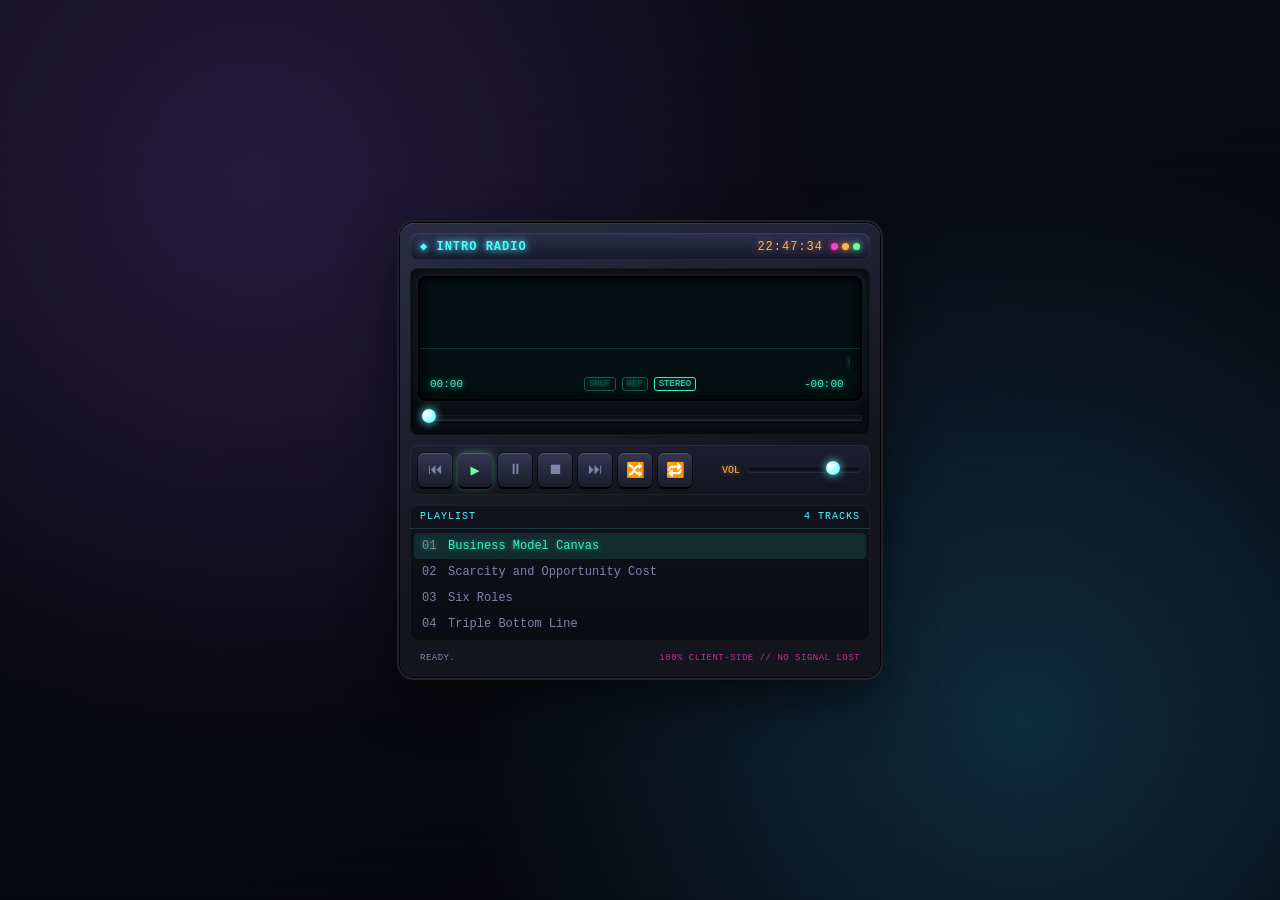
==== index.html @ dfae227b "initial commit" ====
<!DOCTYPE html>
<html lang="en">
<head>
<meta charset="UTF-8" />
<meta name="viewport" content="width=device-width, initial-scale=1, viewport-fit=cover" />
<title>INTRO :: RETRO RADIO</title>
<meta name="theme-color" content="#0b0b17" />
<meta name="description" content="A retro-futuristic, Winamp-inspired radio player" />
<link rel="manifest" href="manifest.json" />
<link rel="icon" href="icons/icon.svg" type="image/svg+xml" />
<link rel="apple-touch-icon" href="icons/icon.svg" />
<link rel="stylesheet" href="css/style.css" />
</head>
<body>

<div class="crt-overlay" aria-hidden="true"></div>

<main class="player" role="application" aria-label="Retro radio player">

  <!-- Title bar -->
  <header class="titlebar">
    <span class="titlebar__logo">◆ INTRO RADIO</span>
    <span class="titlebar__clock" id="clock">00:00:00</span>
    <span class="titlebar__dots" aria-hidden="true"><i></i><i></i><i></i></span>
  </header>

  <!-- Main display -->
  <section class="display" aria-label="Now playing display">
    <div class="display__screen">
      <canvas id="visualizer" class="visualizer" width="480" height="70"></canvas>

      <div class="lcd">
        <div class="lcd__marquee">
          <span id="trackTitle">— NO SIGNAL —</span>
        </div>
        <div class="lcd__row">
          <span class="lcd__time" id="timeElapsed">00:00</span>
          <span class="lcd__mode">
            <span id="modeShuffle" class="lcd__tag">SHUF</span>
            <span id="modeRepeat" class="lcd__tag">REP</span>
            <span class="lcd__tag lcd__tag--stereo">STEREO</span>
          </span>
          <span class="lcd__time" id="timeRemaining">-00:00</span>
        </div>
      </div>
    </div>

    <!-- Seek bar -->
    <div class="seek">
      <input type="range" id="seek" min="0" max="1000" value="0" step="1" aria-label="Seek" />
    </div>
  </section>

  <!-- Transport controls -->
  <section class="transport" aria-label="Playback controls">
    <button id="btnPrev" class="btn btn--nav" title="Previous" aria-label="Previous track">⏮</button>
    <button id="btnPlay" class="btn btn--play" title="Play" aria-label="Play">▶</button>
    <button id="btnPause" class="btn btn--nav" title="Pause" aria-label="Pause">⏸</button>
    <button id="btnStop" class="btn btn--nav" title="Stop" aria-label="Stop">⏹</button>
    <button id="btnNext" class="btn btn--nav" title="Next" aria-label="Next track">⏭</button>

    <button id="btnShuffle" class="btn btn--toggle" title="Shuffle" aria-label="Toggle shuffle">🔀</button>
    <button id="btnRepeat" class="btn btn--toggle" title="Repeat" aria-label="Toggle repeat">🔁</button>

    <div class="volume">
      <span class="volume__icon" aria-hidden="true">VOL</span>
      <input type="range" id="volume" min="0" max="100" value="80" aria-label="Volume" />
    </div>
  </section>

  <!-- Playlist -->
  <section class="playlist" aria-label="Playlist">
    <div class="playlist__header">
      <span>PLAYLIST</span>
      <span id="trackCount">0 TRACKS</span>
    </div>
    <ul id="playlistItems" class="playlist__list"></ul>
  </section>

  <footer class="statusbar">
    <span id="statusText">READY.</span>
    <span class="statusbar__brand">100% CLIENT&#8209;SIDE // NO SIGNAL LOST</span>
  </footer>
</main>

<audio id="audio" preload="metadata"></audio>

<script src="js/app.js"></script>
</body>
</html>
---- css/style.css ----
/* ==========================================================================
   INTRO RADIO — retro-futuristic Winamp-inspired skin
   ========================================================================== */

:root {
  --bezel-dark: #14141f;
  --bezel-mid: #1f2030;
  --bezel-light: #2a2c42;
  --neon-cyan: #4dfcff;
  --neon-pink: #ff3ec8;
  --neon-green: #6dff9e;
  --neon-amber: #ffb347;
  --lcd-bg: #041012;
  --lcd-fg: #37f2c4;
  --lcd-fg-dim: #0f5c4d;
  --text-muted: #7d84a8;
  --font-display: "Courier New", ui-monospace, Menlo, monospace;
  --font-ui: "Segoe UI", Verdana, sans-serif;
}

* { box-sizing: border-box; }

html, body {
  height: 100%;
}

body {
  margin: 0;
  min-height: 100%;
  display: flex;
  align-items: center;
  justify-content: center;
  padding: 24px;
  background:
    radial-gradient(circle at 20% 20%, #241a3d 0%, transparent 45%),
    radial-gradient(circle at 80% 80%, #0d2b3d 0%, transparent 45%),
    linear-gradient(160deg, #0b0b17 0%, #05050a 100%);
  font-family: var(--font-ui);
  color: var(--text-muted);
  overflow-x: hidden;
}

/* subtle scanline overlay across the whole viewport */
.crt-overlay {
  position: fixed;
  inset: 0;
  pointer-events: none;
  z-index: 999;
  background: repeating-linear-gradient(
    to bottom,
    rgba(255, 255, 255, 0.025) 0px,
    rgba(255, 255, 255, 0.025) 1px,
    transparent 2px,
    transparent 3px
  );
  mix-blend-mode: overlay;
}

/* ---------------------------------- player shell ---------------------- */

.player {
  width: min(480px, 100%);
  border-radius: 14px;
  padding: 10px;
  background: linear-gradient(160deg, var(--bezel-light), var(--bezel-dark) 60%);
  box-shadow:
    0 0 0 1px #000,
    0 0 0 3px var(--bezel-mid),
    0 20px 50px rgba(0, 0, 0, 0.6),
    inset 0 1px 0 rgba(255, 255, 255, 0.08);
  position: relative;
}

.titlebar {
  display: flex;
  align-items: center;
  gap: 8px;
  padding: 6px 10px;
  margin-bottom: 8px;
  border-radius: 8px;
  background: linear-gradient(180deg, #2c2f4a, #16172a);
  box-shadow: inset 0 0 0 1px rgba(255, 255, 255, 0.06);
  font-family: var(--font-display);
  font-size: 12px;
  letter-spacing: 1px;
}

.titlebar__logo {
  color: var(--neon-cyan);
  text-shadow: 0 0 6px var(--neon-cyan), 0 0 14px rgba(77, 252, 255, 0.5);
  font-weight: bold;
  flex: 1;
}

.titlebar__clock {
  color: var(--neon-amber);
  text-shadow: 0 0 6px rgba(255, 179, 71, 0.6);
}

.titlebar__dots {
  display: flex;
  gap: 4px;
}
.titlebar__dots i {
  width: 7px;
  height: 7px;
  border-radius: 50%;
  display: inline-block;
  background: var(--neon-pink);
  box-shadow: 0 0 6px var(--neon-pink);
}
.titlebar__dots i:nth-child(2) { background: var(--neon-amber); box-shadow: 0 0 6px var(--neon-amber); }
.titlebar__dots i:nth-child(3) { background: var(--neon-green); box-shadow: 0 0 6px var(--neon-green); }

/* ---------------------------------- display ---------------------------- */

.display {
  padding: 10px;
  border-radius: 8px;
  background: linear-gradient(180deg, #10111c, #090a12);
  box-shadow: inset 0 0 0 1px rgba(255, 255, 255, 0.05), inset 0 2px 8px rgba(0, 0, 0, 0.6);
}

.display__screen {
  position: relative;
  border-radius: 6px;
  background: var(--lcd-bg);
  box-shadow:
    inset 0 0 12px rgba(0, 0, 0, 0.9),
    0 0 0 2px #000,
    0 0 14px rgba(55, 242, 196, 0.15);
  overflow: hidden;
}

.visualizer {
  display: block;
  width: 100%;
  height: 70px;
  opacity: 0.9;
}

.lcd {
  font-family: var(--font-display);
  color: var(--lcd-fg);
  padding: 6px 10px 8px;
  text-shadow: 0 0 6px rgba(55, 242, 196, 0.7);
  border-top: 1px solid rgba(55, 242, 196, 0.15);
}

.lcd__marquee {
  overflow: hidden;
  white-space: nowrap;
  font-size: 14px;
  font-weight: bold;
  letter-spacing: 1px;
  margin-bottom: 6px;
}
.lcd__marquee span {
  display: inline-block;
  padding-left: 100%;
  animation: marquee 12s linear infinite;
}
@keyframes marquee {
  from { transform: translateX(0); }
  to { transform: translateX(-100%); }
}

.lcd__row {
  display: flex;
  align-items: center;
  justify-content: space-between;
  font-size: 11px;
}

.lcd__time {
  min-width: 46px;
  color: var(--lcd-fg);
}

.lcd__mode {
  display: flex;
  gap: 6px;
}

.lcd__tag {
  padding: 1px 4px;
  border: 1px solid var(--lcd-fg-dim);
  border-radius: 3px;
  color: var(--lcd-fg-dim);
  font-size: 9px;
}
.lcd__tag.active {
  color: var(--lcd-fg);
  border-color: var(--lcd-fg);
  box-shadow: 0 0 6px rgba(55, 242, 196, 0.6);
}
.lcd__tag--stereo {
  color: var(--lcd-fg);
  border-color: var(--lcd-fg);
}

/* ---------------------------------- seek -------------------------------- */

.seek {
  margin-top: 8px;
}

input[type="range"] {
  -webkit-appearance: none;
  appearance: none;
  width: 100%;
  height: 6px;
  border-radius: 4px;
  background: linear-gradient(180deg, #05060a, #1a1c2b);
  box-shadow: inset 0 0 0 1px rgba(255, 255, 255, 0.06);
  cursor: pointer;
}

input[type="range"]::-webkit-slider-thumb {
  -webkit-appearance: none;
  appearance: none;
  width: 14px;
  height: 14px;
  border-radius: 50%;
  background: radial-gradient(circle at 30% 30%, #fff, var(--neon-cyan));
  box-shadow: 0 0 8px var(--neon-cyan), 0 0 2px #000;
  border: none;
  margin-top: -4px;
}
input[type="range"]::-moz-range-thumb {
  width: 14px;
  height: 14px;
  border-radius: 50%;
  background: radial-gradient(circle at 30% 30%, #fff, var(--neon-cyan));
  box-shadow: 0 0 8px var(--neon-cyan);
  border: none;
}
input[type="range"]::-moz-range-track {
  height: 6px;
  border-radius: 4px;
  background: linear-gradient(180deg, #05060a, #1a1c2b);
}

/* ---------------------------------- transport --------------------------- */

.transport {
  display: flex;
  align-items: center;
  gap: 6px;
  margin-top: 10px;
  padding: 8px;
  border-radius: 8px;
  background: linear-gradient(180deg, #1c1e30, #12131f);
  box-shadow: inset 0 0 0 1px rgba(255, 255, 255, 0.05);
}

.btn {
  font-family: var(--font-display);
  font-size: 15px;
  width: 34px;
  height: 34px;
  border-radius: 6px;
  border: none;
  cursor: pointer;
  color: var(--text-muted);
  background: linear-gradient(180deg, #33364f, #1a1b2b);
  box-shadow:
    0 2px 0 #000,
    inset 0 1px 0 rgba(255, 255, 255, 0.15),
    0 0 0 1px rgba(0, 0, 0, 0.5);
  transition: color 0.15s ease, box-shadow 0.15s ease, transform 0.05s ease;
}
.btn:hover {
  color: var(--neon-cyan);
  box-shadow:
    0 2px 0 #000,
    inset 0 1px 0 rgba(255, 255, 255, 0.15),
    0 0 10px rgba(77, 252, 255, 0.5);
}
.btn:active {
  transform: translateY(2px);
  box-shadow: inset 0 1px 4px rgba(0, 0, 0, 0.6);
}

.btn--play {
  color: var(--neon-green);
  box-shadow:
    0 2px 0 #000,
    inset 0 1px 0 rgba(255, 255, 255, 0.15),
    0 0 10px rgba(109, 255, 158, 0.4);
}

.btn--toggle.active {
  color: var(--neon-pink);
  box-shadow:
    0 2px 0 #000,
    inset 0 1px 0 rgba(255, 255, 255, 0.15),
    0 0 12px rgba(255, 62, 200, 0.7);
}

.volume {
  display: flex;
  align-items: center;
  gap: 6px;
  margin-left: auto;
  flex: 1;
  max-width: 140px;
}
.volume__icon {
  font-family: var(--font-display);
  font-size: 10px;
  color: var(--neon-amber);
  text-shadow: 0 0 4px rgba(255, 179, 71, 0.6);
}

/* ---------------------------------- playlist ---------------------------- */

.playlist {
  margin-top: 10px;
  border-radius: 8px;
  background: linear-gradient(180deg, #10111c, #090a12);
  box-shadow: inset 0 0 0 1px rgba(255, 255, 255, 0.05);
  max-height: 200px;
  display: flex;
  flex-direction: column;
}

.playlist__header {
  display: flex;
  justify-content: space-between;
  padding: 6px 10px;
  font-family: var(--font-display);
  font-size: 10px;
  color: var(--neon-cyan);
  letter-spacing: 1px;
  border-bottom: 1px solid rgba(77, 252, 255, 0.15);
}

.playlist__list {
  list-style: none;
  margin: 0;
  padding: 4px;
  overflow-y: auto;
}

.playlist__item {
  display: flex;
  align-items: center;
  gap: 8px;
  padding: 6px 8px;
  border-radius: 4px;
  font-family: var(--font-display);
  font-size: 12px;
  color: var(--text-muted);
  cursor: pointer;
}
.playlist__item:hover {
  background: rgba(77, 252, 255, 0.08);
  color: #cfe;
}
.playlist__item.active {
  background: rgba(55, 242, 196, 0.12);
  color: var(--lcd-fg);
  text-shadow: 0 0 6px rgba(55, 242, 196, 0.6);
}
.playlist__item .idx {
  color: var(--text-muted);
  min-width: 18px;
}
.playlist__item .name {
  flex: 1;
  white-space: nowrap;
  overflow: hidden;
  text-overflow: ellipsis;
}

/* ---------------------------------- status bar --------------------------- */

.statusbar {
  display: flex;
  justify-content: space-between;
  margin-top: 8px;
  padding: 4px 10px;
  font-family: var(--font-display);
  font-size: 9px;
  color: var(--text-muted);
  letter-spacing: 0.5px;
}
.statusbar__brand {
  color: var(--neon-pink);
  opacity: 0.7;
}

@media (max-width: 420px) {
  .volume { max-width: 100px; }
  .btn { width: 30px; height: 30px; font-size: 13px; }
}
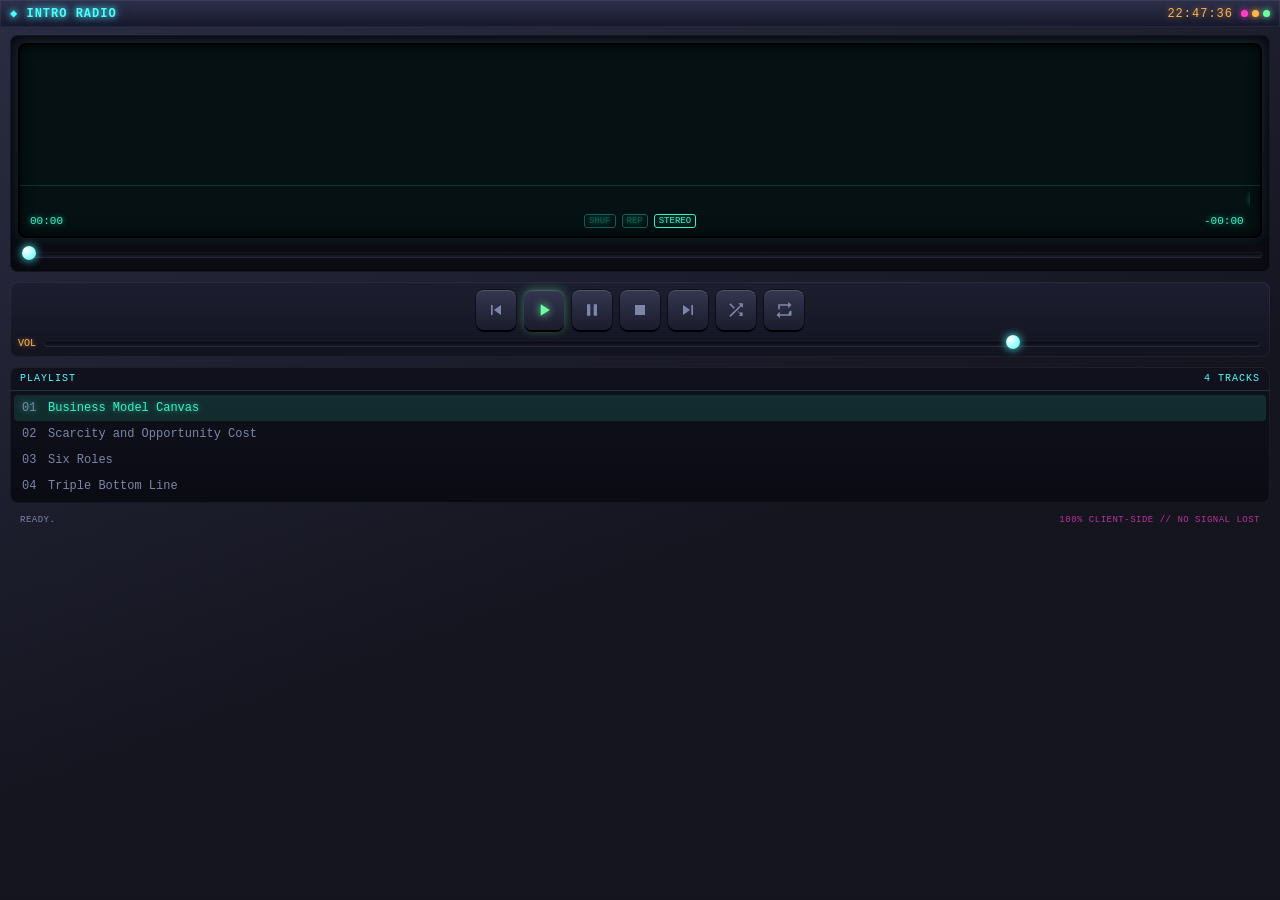
==== commit c0ae51fe: "Update index.html" ====
--- a/index.html
+++ b/index.html
@@ -3,7 +3,7 @@
 <head>
 <meta charset="UTF-8" />
 <meta name="viewport" content="width=device-width, initial-scale=1, viewport-fit=cover" />
-<title>INTRO :: RETRO RADIO</title>
+<title>INTRO RADIO</title>
 <meta name="theme-color" content="#0b0b17" />
 <meta name="description" content="A retro-futuristic, Winamp-inspired radio player" />
 <link rel="manifest" href="manifest.json" />
@@ -53,18 +53,34 @@
 
   <!-- Transport controls -->
   <section class="transport" aria-label="Playback controls">
-    <button id="btnPrev" class="btn btn--nav" title="Previous" aria-label="Previous track">⏮</button>
-    <button id="btnPlay" class="btn btn--play" title="Play" aria-label="Play">▶</button>
-    <button id="btnPause" class="btn btn--nav" title="Pause" aria-label="Pause">⏸</button>
-    <button id="btnStop" class="btn btn--nav" title="Stop" aria-label="Stop">⏹</button>
-    <button id="btnNext" class="btn btn--nav" title="Next" aria-label="Next track">⏭</button>
-
-    <button id="btnShuffle" class="btn btn--toggle" title="Shuffle" aria-label="Toggle shuffle">🔀</button>
-    <button id="btnRepeat" class="btn btn--toggle" title="Repeat" aria-label="Toggle repeat">🔁</button>
-
-    <div class="volume">
-      <span class="volume__icon" aria-hidden="true">VOL</span>
-      <input type="range" id="volume" min="0" max="100" value="80" aria-label="Volume" />
+    <div class="transport__buttons">
+      <button id="btnPrev" class="btn btn--nav" title="Previous" aria-label="Previous track">
+        <svg viewBox="0 0 24 24" aria-hidden="true"><path fill="currentColor" d="M6 6h2v12H6zm3.5 6l8.5 6V6z"/></svg>
+      </button>
+      <button id="btnPlay" class="btn btn--play" title="Play" aria-label="Play">
+        <svg viewBox="0 0 24 24" aria-hidden="true"><path fill="currentColor" d="M8 5v14l11-7z"/></svg>
+      </button>
+      <button id="btnPause" class="btn btn--nav" title="Pause" aria-label="Pause">
+        <svg viewBox="0 0 24 24" aria-hidden="true"><path fill="currentColor" d="M6 19h4V5H6v14zm8-14v14h4V5h-4z"/></svg>
+      </button>
+      <button id="btnStop" class="btn btn--nav" title="Stop" aria-label="Stop">
+        <svg viewBox="0 0 24 24" aria-hidden="true"><path fill="currentColor" d="M6 6h12v12H6z"/></svg>
+      </button>
+      <button id="btnNext" class="btn btn--nav" title="Next" aria-label="Next track">
+        <svg viewBox="0 0 24 24" aria-hidden="true"><path fill="currentColor" d="M6 18l8.5-6L6 6v12zM16 6v12h2V6h-2z"/></svg>
+      </button>
+      <button id="btnShuffle" class="btn btn--toggle" title="Shuffle" aria-label="Toggle shuffle">
+        <svg viewBox="0 0 24 24" aria-hidden="true"><path fill="currentColor" d="M10.59 9.17L5.41 4 4 5.41l5.17 5.17zm4.58-4.92l1.95 1.95L4 18.99 5.41 20.4 18.31 7.5l1.95 1.95V4h-5.09zm.32 8.5l-1.41 1.41 3.13 3.13-1.95 1.95H20V15h-5.09z"/></svg>
+      </button>
+      <button id="btnRepeat" class="btn btn--toggle" title="Repeat" aria-label="Toggle repeat">
+        <svg viewBox="0 0 24 24" aria-hidden="true"><path fill="currentColor" d="M7 7h10v3l4-4-4-4v3H5v6h2zm10 10H7v-3l-4 4 4 4v-3h14v-6h-2z"/></svg>
+      </button>
+    </div>
+    <div class="transport__modes">
+      <div class="volume">
+        <span class="volume__icon" aria-hidden="true">VOL</span>
+        <input type="range" id="volume" min="0" max="100" value="80" aria-label="Volume" />
+      </div>
     </div>
   </section>
 
--- a/css/style.css
+++ b/css/style.css
@@ -26,11 +26,11 @@
 
 body {
   margin: 0;
-  min-height: 100%;
-  display: flex;
-  align-items: center;
+  min-height: 100dvh;
+  display: flex;
+  align-items: stretch;
   justify-content: center;
-  padding: 24px;
+  padding: 0;
   background:
     radial-gradient(circle at 20% 20%, #241a3d 0%, transparent 45%),
     radial-gradient(circle at 80% 80%, #0d2b3d 0%, transparent 45%),
@@ -59,15 +59,9 @@
 /* ---------------------------------- player shell ---------------------- */
 
 .player {
-  width: min(480px, 100%);
-  border-radius: 14px;
+  width: 100%;
   padding: 10px;
   background: linear-gradient(160deg, var(--bezel-light), var(--bezel-dark) 60%);
-  box-shadow:
-    0 0 0 1px #000,
-    0 0 0 3px var(--bezel-mid),
-    0 20px 50px rgba(0, 0, 0, 0.6),
-    inset 0 1px 0 rgba(255, 255, 255, 0.08);
   position: relative;
 }
 
@@ -75,9 +69,8 @@
   display: flex;
   align-items: center;
   gap: 8px;
-  padding: 6px 10px;
-  margin-bottom: 8px;
-  border-radius: 8px;
+  padding: calc(6px + env(safe-area-inset-top)) 10px 6px;
+  margin: -10px -10px 8px;
   background: linear-gradient(180deg, #2c2f4a, #16172a);
   box-shadow: inset 0 0 0 1px rgba(255, 255, 255, 0.06);
   font-family: var(--font-display);
@@ -135,7 +128,7 @@
 .visualizer {
   display: block;
   width: 100%;
-  height: 70px;
+  height: 140px;
   opacity: 0.9;
 }
 
@@ -245,8 +238,8 @@
 
 .transport {
   display: flex;
-  align-items: center;
-  gap: 6px;
+  flex-direction: column;
+  gap: 8px;
   margin-top: 10px;
   padding: 8px;
   border-radius: 8px;
@@ -254,12 +247,28 @@
   box-shadow: inset 0 0 0 1px rgba(255, 255, 255, 0.05);
 }
 
+.transport__buttons {
+  display: flex;
+  align-items: center;
+  justify-content: center;
+  flex-wrap: wrap;
+  gap: 8px;
+}
+
+.transport__modes {
+  display: flex;
+  align-items: center;
+  gap: 8px;
+}
+
 .btn {
-  font-family: var(--font-display);
-  font-size: 15px;
-  width: 34px;
-  height: 34px;
-  border-radius: 6px;
+  display: flex;
+  align-items: center;
+  justify-content: center;
+  width: 40px;
+  height: 40px;
+  flex-shrink: 0;
+  border-radius: 8px;
   border: none;
   cursor: pointer;
   color: var(--text-muted);
@@ -270,6 +279,17 @@
     0 0 0 1px rgba(0, 0, 0, 0.5);
   transition: color 0.15s ease, box-shadow 0.15s ease, transform 0.05s ease;
 }
+.btn svg {
+  width: 20px;
+  height: 20px;
+  filter: drop-shadow(0 0 0 transparent);
+  transition: filter 0.15s ease;
+}
+.btn:hover svg,
+.btn--play svg,
+.btn--toggle.active svg {
+  filter: drop-shadow(0 0 4px currentColor);
+}
 .btn:hover {
   color: var(--neon-cyan);
   box-shadow:
@@ -302,9 +322,8 @@
   display: flex;
   align-items: center;
   gap: 6px;
-  margin-left: auto;
   flex: 1;
-  max-width: 140px;
+  min-width: 0;
 }
 .volume__icon {
   font-family: var(--font-display);
@@ -320,7 +339,7 @@
   border-radius: 8px;
   background: linear-gradient(180deg, #10111c, #090a12);
   box-shadow: inset 0 0 0 1px rgba(255, 255, 255, 0.05);
-  max-height: 200px;
+  max-height: min(200px, 28vh);
   display: flex;
   flex-direction: column;
 }
@@ -380,18 +399,35 @@
   display: flex;
   justify-content: space-between;
   margin-top: 8px;
-  padding: 4px 10px;
+  padding: 4px 10px calc(4px + env(safe-area-inset-bottom));
   font-family: var(--font-display);
   font-size: 9px;
   color: var(--text-muted);
   letter-spacing: 0.5px;
+  gap: 8px;
 }
 .statusbar__brand {
   color: var(--neon-pink);
   opacity: 0.7;
-}
-
-@media (max-width: 420px) {
-  .volume { max-width: 100px; }
-  .btn { width: 30px; height: 30px; font-size: 13px; }
-}
+  white-space: nowrap;
+  overflow: hidden;
+  text-overflow: ellipsis;
+}
+
+/* phones: tighten spacing and prioritize comfortable tap targets */
+@media (max-width: 480px) {
+  .titlebar { font-size: 11px; }
+  .visualizer { height: 110px; }
+  .lcd__marquee { font-size: 13px; }
+  .transport__buttons { gap: 6px; }
+  .btn { width: 44px; height: 44px; }
+  .btn svg { width: 22px; height: 22px; }
+  .volume__icon { display: none; }
+  .statusbar { font-size: 8px; }
+  .statusbar__brand { max-width: 55%; }
+}
+
+@media (max-width: 350px) {
+  .btn { width: 38px; height: 38px; }
+  .btn svg { width: 19px; height: 19px; }
+}
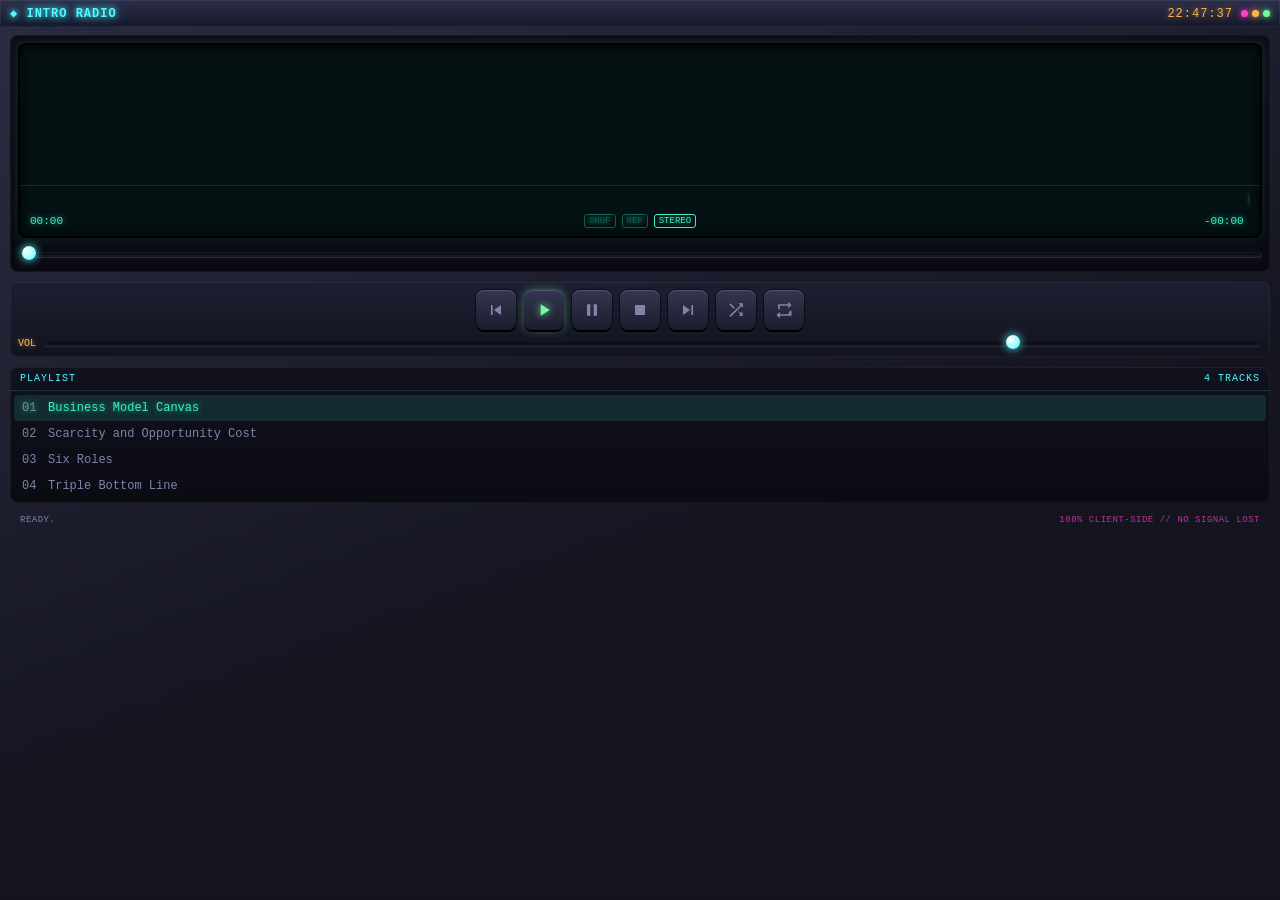
==== commit 5c739ca0: "og image" ====
--- a/index.html
+++ b/index.html
@@ -6,6 +6,15 @@
 <title>INTRO RADIO</title>
 <meta name="theme-color" content="#0b0b17" />
 <meta name="description" content="A retro-futuristic, Winamp-inspired radio player" />
+<meta property="og:type" content="website" />
+<meta property="og:url" content="https://mjmacfadden.github.io/intro-radio/" />
+<meta property="og:title" content="Intro Radio" />
+<meta property="og:description" content="A retro-futuristic, Winamp-inspired radio player" />
+<meta property="og:image" content="https://mjmacfadden.github.io/intro-radio/intro-radio-og-image.png" />
+<meta name="twitter:card" content="summary_large_image" />
+<meta name="twitter:title" content="Intro Radio" />
+<meta name="twitter:description" content="A retro-futuristic, Winamp-inspired radio player" />
+<meta name="twitter:image" content="https://mjmacfadden.github.io/intro-radio/intro-radio-og-image.png" />
 <link rel="manifest" href="manifest.json" />
 <link rel="icon" href="icons/icon.svg" type="image/svg+xml" />
 <link rel="apple-touch-icon" href="icons/icon.svg" />
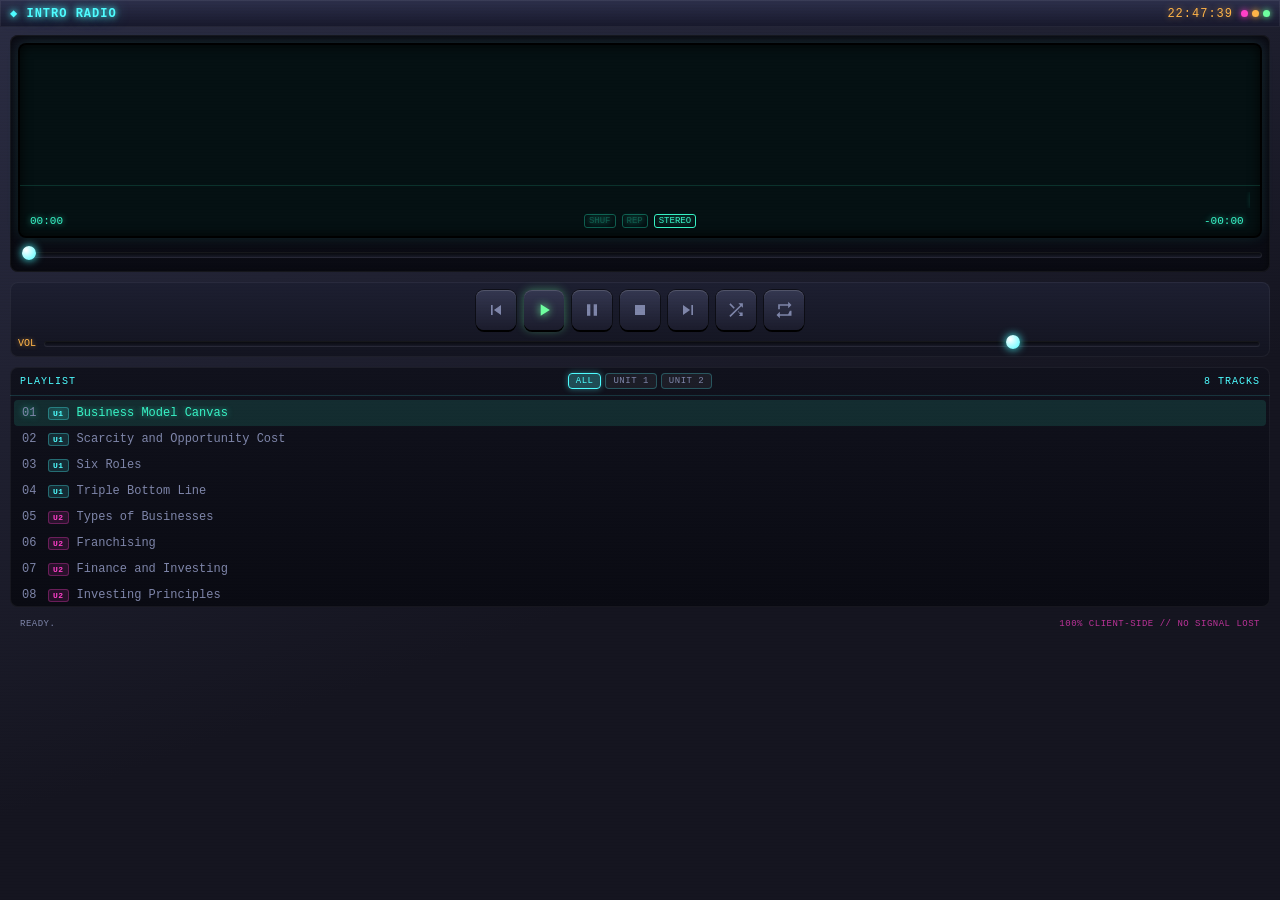
==== commit 8471dd5f: "unit 2" ====
--- a/index.html
+++ b/index.html
@@ -96,7 +96,12 @@
   <!-- Playlist -->
   <section class="playlist" aria-label="Playlist">
     <div class="playlist__header">
-      <span>PLAYLIST</span>
+      <span class="playlist__title">PLAYLIST</span>
+      <div class="playlist__filters" role="tablist" aria-label="Unit filter">
+        <button type="button" class="btn--filter active" data-unit="all" role="tab" aria-selected="true">ALL</button>
+        <button type="button" class="btn--filter" data-unit="1" role="tab" aria-selected="false">UNIT 1</button>
+        <button type="button" class="btn--filter" data-unit="2" role="tab" aria-selected="false">UNIT 2</button>
+      </div>
       <span id="trackCount">0 TRACKS</span>
     </div>
     <ul id="playlistItems" class="playlist__list"></ul>
--- a/css/style.css
+++ b/css/style.css
@@ -339,7 +339,7 @@
   border-radius: 8px;
   background: linear-gradient(180deg, #10111c, #090a12);
   box-shadow: inset 0 0 0 1px rgba(255, 255, 255, 0.05);
-  max-height: min(200px, 28vh);
+  max-height: min(240px, 34vh);
   display: flex;
   flex-direction: column;
 }
@@ -347,12 +347,44 @@
 .playlist__header {
   display: flex;
   justify-content: space-between;
+  align-items: center;
   padding: 6px 10px;
   font-family: var(--font-display);
   font-size: 10px;
   color: var(--neon-cyan);
   letter-spacing: 1px;
   border-bottom: 1px solid rgba(77, 252, 255, 0.15);
+  gap: 8px;
+}
+
+.playlist__filters {
+  display: flex;
+  gap: 4px;
+}
+
+.btn--filter {
+  background: rgba(255, 255, 255, 0.05);
+  border: 1px solid rgba(77, 252, 255, 0.25);
+  color: var(--text-muted);
+  font-family: var(--font-display);
+  font-size: 9px;
+  letter-spacing: 0.5px;
+  padding: 2px 7px;
+  border-radius: 4px;
+  cursor: pointer;
+  transition: all 0.15s ease;
+}
+
+.btn--filter:hover {
+  background: rgba(77, 252, 255, 0.15);
+  color: var(--neon-cyan);
+}
+
+.btn--filter.active {
+  background: rgba(77, 252, 255, 0.25);
+  border-color: var(--neon-cyan);
+  color: var(--neon-cyan);
+  box-shadow: 0 0 6px rgba(77, 252, 255, 0.4);
 }
 
 .playlist__list {
@@ -385,6 +417,24 @@
 .playlist__item .idx {
   color: var(--text-muted);
   min-width: 18px;
+}
+.playlist__tag {
+  font-size: 8px;
+  padding: 1px 4px;
+  border-radius: 3px;
+  font-weight: bold;
+  letter-spacing: 0.5px;
+  flex-shrink: 0;
+}
+.playlist__tag--u1 {
+  background: rgba(77, 252, 255, 0.12);
+  color: var(--neon-cyan);
+  border: 1px solid rgba(77, 252, 255, 0.3);
+}
+.playlist__tag--u2 {
+  background: rgba(255, 62, 200, 0.12);
+  color: var(--neon-pink);
+  border: 1px solid rgba(255, 62, 200, 0.3);
 }
 .playlist__item .name {
   flex: 1;
@@ -430,4 +480,5 @@
 @media (max-width: 350px) {
   .btn { width: 38px; height: 38px; }
   .btn svg { width: 19px; height: 19px; }
-}
+  .playlist__title { display: none; }
+}
